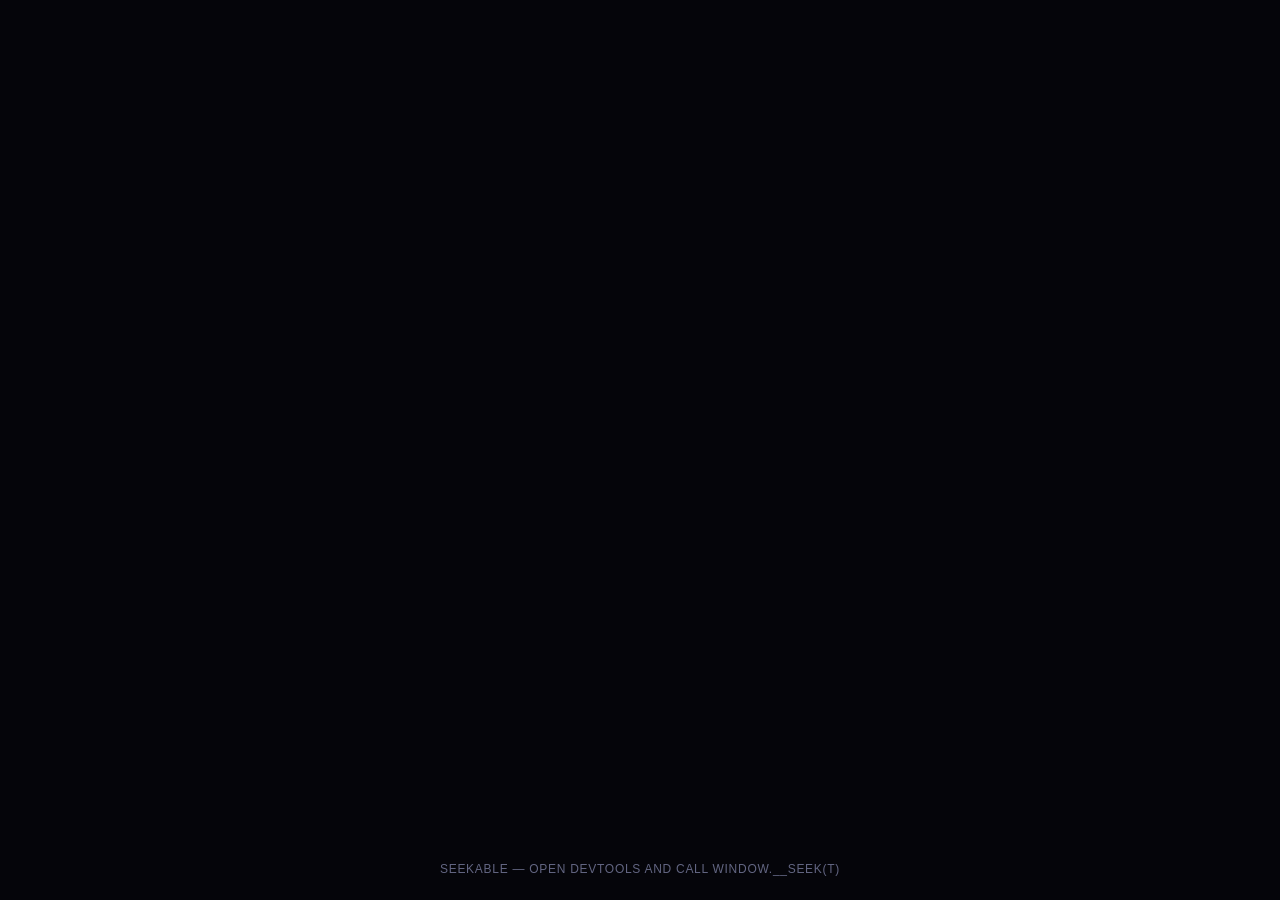
==== index.html @ 78db210d "feat(ui): add index.html" ====
<!DOCTYPE html>
<html lang="en">
<head>
<meta charset="UTF-8" />
<meta name="viewport" content="width=device-width, initial-scale=1" />
<title>DNS Explainer - Three.js + GSAP</title>
<style>
  * { margin: 0; padding: 0; box-sizing: border-box; }
  html, body { width: 100%; height: 100%; overflow: hidden; background: #05050a; color: #e8eaf2; font-family: -apple-system, BlinkMacSystemFont, "Segoe UI", Roboto, Helvetica, Arial, sans-serif; }
  #canvas { position: absolute; inset: 0; display: block; }
  .overlay { position: absolute; inset: 0; pointer-events: none; display: flex; flex-direction: column; justify-content: center; align-items: center; z-index: 10; }
  .label {
    pointer-events: auto;
    position: absolute;
    padding: 8px 14px;
    border-radius: 8px;
    background: rgba(15, 15, 24, 0.85);
    border: 1px solid rgba(255, 255, 255, 0.12);
    backdrop-filter: blur(6px);
    color: #e8eaf2;
    font-size: 13px;
    font-weight: 600;
    white-space: nowrap;
    transform: translate(-50%, -50%);
    opacity: 0;
    visibility: hidden;
    transition: opacity 0.25s ease, transform 0.25s ease;
    will-change: transform, opacity;
  }
  .label.show { opacity: 1; visibility: visible; }
  .label::after {
    content: "";
    position: absolute;
    bottom: -6px; left: 50%;
    transform: translateX(-50%);
    width: 0; height: 0;
    border-left: 6px solid transparent;
    border-right: 6px solid transparent;
    border-top: 6px solid rgba(255, 255, 255, 0.12);
  }
  .hint {
    position: absolute; bottom: 24px; left: 50%;
    transform: translateX(-50%);
    color: #7a7ea0;
    font-size: 12px;
    letter-spacing: 0.06em;
    text-transform: uppercase;
    opacity: 0.8;
  }
</style>
</head>
<body>
<div id="canvas"></div>
<div class="overlay">
  <div class="label" id="lbl-main">Typing "sysminu.com"</div>
  <div class="label" id="lbl-sub" style="margin-top:8px; font-size:11px; color:#9aa0bc; font-weight:500;"></div>
</div>
<div class="hint">Seekable — open DevTools and call window.__seek(t)</div>

<script type="importmap">
{
  "imports": {
    "three": "https://esm.sh/three@0.169.0",
    "three/addons/": "https://esm.sh/three@0.169.0/examples/jsm/",
    "gsap": "https://esm.sh/gsap@3.12.5"
  }
}
</script>

<script type="module">
import * as THREE from "three";
import { gsap } from "gsap";
import { OrbitControls } from "three/addons/controls/OrbitControls.js";

const CANVAS = document.getElementById("canvas");
const SCENE = new THREE.Scene();

// Dark gradient background via scene fog + renderer clear color
SCENE.background = new THREE.Color(0x0a0a14);
SCENE.fog = new THREE.FogExp2(0x0a0a14, 0.015);

const CAMERA = new THREE.PerspectiveCamera(45, window.innerWidth / window.innerHeight, 0.1, 200);
CAMERA.position.set(0, 0, 18);

const RENDERER = new THREE.WebGLRenderer({ antialias: true, alpha: false, powerPreference: "high-performance" });
RENDERER.setSize(window.innerWidth, window.innerHeight);
RENDERER.setPixelRatio(Math.min(window.devicePixelRatio, 2));
RENDERER.toneMapping = THREE.ACESFilmicToneMapping;
RENDERER.toneMappingExposure = 1.1;
CANVAS.appendChild(RENDERER.domElement);

// ---------- Lighting (key + rim + ambient) ----------
const AMBIENT = new THREE.AmbientLight(0xffffff, 0.35);
SCENE.add(AMBIENT);

const KEY = new THREE.DirectionalLight(0xffffff, 1.6);
KEY.position.set(8, 6, 4);
SCENE.add(KEY);

const RIM = new THREE.DirectionalLight(0x2aa0ff, 1.0);
RIM.position.set(-6, 2, -6);
SCENE.add(RIM);

const FILL = new THREE.PointLight(0xaa44ff, 2.5, 20);
FILL.position.set(0, 4, 2);
SCENE.add(FILL);

// ---------- Material helpers ----------
const MAT_NODE = new THREE.MeshStandardMaterial({ color: 0x6b7280, roughness: 0.45, metalness: 0.35, flatShading: true });
const MAT_NODE_ACTIVE = new THREE.MeshStandardMaterial({ color: 0x22c55e, roughness: 0.3, metalness: 0.5, flatShading: true, emissive: 0x22c55e, emissiveIntensity: 0.6 });
const MAT_PACKET = new THREE.MeshStandardMaterial({ color: 0x38bdf8, roughness: 0.2, metalness: 0.6, flatShading: true, emissive: 0x38bdf8, emissiveIntensity: 1.2 });
const MAT_LINE = new THREE.LineBasicMaterial({ color: 0x334155, transparent: true, opacity: 0.35 });

// ---------- Procedural scene objects ----------
const GROUP = new THREE.Group();
SCENE.add(GROUP);

function makeBox(w, h, d, mat = MAT_NODE) {
  const geo = new THREE.BoxGeometry(w, h, d);
  const mesh = new THREE.Mesh(geo, mat);
  return mesh;
}
function makeSphere(r, mat = MAT_NODE, segs = 14) {
  const geo = new THREE.SphereGeometry(r, segs, segs);
  return new THREE.Mesh(geo, mat);
}
function makeCylinder(rTop, rBot, h, mat = MAT_NODE, segs = 10) {
  const geo = new THREE.CylinderGeometry(rTop, rBot, h, segs);
  return new THREE.Mesh(geo, mat);
}
function makeTorus(r, tube, mat = MAT_NODE) {
  const geo = new THREE.TorusGeometry(r, tube, 10, 20);
  return new THREE.Mesh(geo, mat);
}

// Node helper: box body + orbiting ring + label anchor
function createNode(name, pos, bodyMat, scale = 1) {
  const root = new THREE.Group();
  root.name = name;
  root.position.copy(pos);
  const body = makeBox(1.4 * scale, 1.4 * scale, 1.4 * scale, bodyMat);
  body.name = name + "-body";
  root.add(body);

  const ring = makeTorus(0.9 * scale, 0.07 * scale, MAT_LINE);
  ring.rotation.x = Math.PI / 2;
  root.add(ring);

  const dot = new THREE.Mesh(new THREE.SphereGeometry(0.12 * scale, 8, 8), bodyMat);
  dot.position.y = 0.85 * scale;
  dot.name = name + "-dot";
  root.add(dot);

  GROUP.add(root);
  return { root, body, dot };
}

const NODES = {};
NODES.user = createNode("user", new THREE.Vector3(-7, 0, 0), MAT_NODE, 1.0);
NODES.resolver = createNode("resolver", new THREE.Vector3(0, 0, 5), MAT_NODE, 1.1);
NODES.root = createNode("root", new THREE.Vector3(6, 1, -4), MAT_NODE, 1.6);
NODES.tld = createNode("tld", new THREE.Vector3(-2, -2, -7), MAT_NODE, 1.2);
NODES.auth = createNode("auth", new THREE.Vector3(7, -1, 8), MAT_NODE, 1.3);

// ---------- Lines between nodes (disconnection/reconnection) ----------
function makeLine(a, b) {
  const pts = [a.clone(), b.clone()];
  const geo = new THREE.BufferGeometry().setFromPoints(pts);
  const line = new THREE.LineSegments(geo, MAT_LINE);
  line.frustumCulled = false;
  return line;
}

const LINES = {};
function addLine(name, a, b) {
  const line = makeLine(a, b);
  GROUP.add(line);
  LINES[name] = line;
  return line;
}

// Nodes positions in world space (we'll track roots' world positions)
function worldPos(obj) {
  const v = new THREE.Vector3();
  obj.getWorldPosition(v);
  return v;
}

addLine("user-resolver", NODES.user.root.position, NODES.resolver.root.position);
addLine("resolver-root", NODES.resolver.root.position, NODES.root.root.position);
addLine("root-tld", NODES.root.root.position, NODES.tld.root.position);
addLine("tld-auth", NODES.tld.root.position, NODES.auth.root.position);
addLine("auth-resolver", NODES.auth.root.position, NODES.resolver.root.position);
addLine("resolver-user", NODES.resolver.root.position, NODES.user.root.position);

// Initially hide all lines
Object.values(LINES).forEach(l => (l.visible = false));

// ---------- Glowing packet (mesh + light) ----------
const PACKET_GROUP = new THREE.Group();
const packetBody = makeSphere(0.22, MAT_PACKET);
PACKET_GROUP.add(packetBody);
const packetLight = new THREE.PointLight(0x38bdf8, 3, 8);
packetLight.position.set(0, 0, 0);
PACKET_GROUP.add(packetLight);
SCENE.add(PACKET_GROUP);
PACKET_GROUP.visible = false;

// Text overlay references
const LBL_MAIN = document.getElementById("lbl-main");
const LBL_SUB = document.getElementById("lbl-sub");

// ---------- Projection helper ----------
function project(vector) {
  vector.clone().project(CAMERA);
  const x = (vector.x * 0.5 + 0.5) * window.innerWidth;
  const y = (-(vector.y * 0.5) + 0.5) * window.innerHeight;
  return { x, y };
}

// ---------- Deterministic timeline ----------
const TL = gsap.timeline({ paused: true, smoothChildTiming: true });

// Animate helpers
function fadeIn(obj, dur = 0.4, from = 0, to = 1) {
  obj.visible = true;
  return TL.to(obj, { duration: dur, opacity: from === 0 ? 0 : 0, visible: true, ease: "none" }, 0)
    .to(obj, { duration: dur, opacity: to, ease: "power2.out" }, "<");
}
// simpler: use opacity on material for meshes, visible for groups

function setVisible(obj, v) {
  obj.visible = v;
}

// Build the 60s timeline
const DUR = 60;

// Track line visibility via GSAP on .visible property isn't supported directly; use onStart/onUpdate callbacks or set visible at start of segments.

// Helper to set line visible at a time
function showLineAt(time, name) {
  TL.to({}, { duration: 0, onStart: () => { LINES[name].visible = true; } }, time);
}
function hideLineAt(time, name) {
  TL.to({}, { duration: 0, onStart: () => { LINES[name].visible = false; } }, time);
}

// Utility: move packet along path between two world points
function movePacket(fromObj, toObj, startTime, dur) {
  const p0 = { x: fromObj.position.x, y: fromObj.position.y, z: fromObj.position.z };
  const p1 = { x: toObj.position.x, y: toObj.position.y, z: toObj.position.z };
  const mid = { x: (p0.x + p1.x) / 2, y: (p0.y + p1.y) / 2 + 1.2, z: (p0.z + p1.z) / 2 };
  TL.to(PACKET_GROUP.position, {
    duration: dur,
    bezier: { type: "cubic", values: [p0, mid, mid, p1] },
    ease: "power2.inOut",
  }, startTime);
  TL.to(PACKET_GROUP.scale, { duration: dur * 0.3, x: 1.5, y: 1.5, z: 1.5, yoyo: true, repeat: 1, ease: "power2.inOut" }, startTime);
}

// Utility: node pulse
function pulseNode(name, t, dur = 0.6) {
  const node = NODES[name].body;
  TL.to(node.scale, { duration: dur * 0.3, x: 1.25, y: 1.25, z: 1.25, ease: "power2.out" }, t);
  TL.to(node.scale, { duration: dur * 0.3, x: 1, y: 1, z: 1, ease: "power2.in" }, t + dur * 0.3);
  TL.to(node.material, { duration: dur, emissiveIntensity: 1.2, ease: "power2.inOut" }, t);
  TL.to(node.material, { duration: dur, emissiveIntensity: 0.6 }, t + dur);
}

// Utility: camera move
function camTo(pos, target, t, dur, ease = "power2.inOut") {
  TL.to(CAMERA.position, { duration: dur, x: pos.x, y: pos.y, z: pos.z, ease }, t);
  TL.to(CAMERA, { duration: dur, lookAt: { x: target.x, y: target.y, z: target.z }, ease }, t);
}

// Utility: label
function setLabel(main, sub, t, dur = 0.3, hold = 3) {
  TL.to({}, { duration: 0, onStart: () => { LBL_MAIN.textContent = main; LBL_SUB.textContent = sub; LBL_MAIN.classList.add("show"); LBL_SUB.classList.add("show"); } }, t);
  TL.to({}, { duration: 0, onStart: () => { LBL_MAIN.classList.remove("show"); LBL_SUB.classList.remove("show"); } }, t + dur + hold);
}

// Build animation
// 0-5 Hook: User types
camTo(new THREE.Vector3(-7, 2, 6), NODES.user.root.position, 0, 2);
setLabel("Typing \"sysminu.com\"", "User initiates DNS query", 0, 0.3, 5);
pulseNode("user", 1, 0.8);
TL.to(NODES.user.dot.material, { duration: 0.4, emissiveIntensity: 2, emissive: 0x22c55e }, 1);
TL.to(NODES.user.dot.material, { duration: 0.4, emissiveIntensity: 0.4, emissive: 0x6b7280 }, 1.8);

// 5-12 Request: packet user -> resolver
PACKET_GROUP.visible = true;
TL.set(PACKET_GROUP.position, { x: NODES.user.root.position.x, y: NODES.user.root.position.y, z: NODES.user.root.position.z }, 5);
movePacket(NODES.user.root, NODES.resolver.root, 5, 2);
setLabel("The Request", "Packet travels to Resolver", 5, 0.3, 6);
pulseNode("resolver", 7.5, 0.8);
camTo(new THREE.Vector3(-2, 1, 8), new THREE.Vector3(-3.5, 0, 2.5), 5, 3);

// 12-20 Root: resolver -> root server
movePacket(NODES.resolver.root, NODES.root.root, 12, 2.5);
setLabel("The Root Server", "Resolver queries root for TLD", 12, 0.3, 7);
pulseNode("root", 15, 1);
showLineAt(13, "resolver-root");
camTo(new THREE.Vector3(8, 4, -2), NODES.root.root.position, 12, 3);

// 20-30 TLD: root -> tld
movePacket(NODES.root.root, NODES.tld.root, 20, 2.5);
setLabel("The TLD Server (.com)", "Root points to .com TLD", 20, 0.3, 9);
pulseNode("tld", 23, 1);
showLineAt(21, "root-tld");
camTo(new THREE.Vector3(0, -4, -9), NODES.tld.root.position, 20, 3);

// 30-40 Authoritative: tld -> auth
movePacket(NODES.tld.root, NODES.auth.root, 30, 2.5);
setLabel("Authoritative Server", "TLD returns sysminu.com IP", 30, 0.3, 9);
pulseNode("auth", 33, 1);
showLineAt(31, "tld-auth");
camTo(new THREE.Vector3(9, 1, 9), NODES.auth.root.position, 30, 3);

// 40-50 Return: auth -> resolver -> user
TL.to(PACKET_GROUP.position, { duration: 0, x: NODES.auth.root.position.x, y: NODES.auth.root.position.y, z: NODES.auth.root.position.z }, 40);
movePacket(NODES.auth.root, NODES.resolver.root, 40, 2);
movePacket(NODES.resolver.root, NODES.user.root, 42, 2);
setLabel("The Return", "IP travels back to Resolver, then User", 40, 0.3, 9);
pulseNode("user", 44, 1);
showLineAt(41, "auth-resolver");
showLineAt(43, "resolver-user");
camTo(new THREE.Vector3(-5, 2, 7), new THREE.Vector3(-2, 0, 2), 40, 3);

// 50-60 Resolution: user <-> auth connected
TL.to({}, { duration: 0, onStart: () => { Object.values(LINES).forEach(l => l.visible = true); } }, 50);
setLabel("Connection Established", "sysminu.com resolved — connected", 50, 0.3, 10);
pulseNode("auth", 52, 1);
pulseNode("user", 52, 1);
camTo(new THREE.Vector3(0, 6, 22), new THREE.Vector3(0, 0, 0), 50, 4);

// End: hold
TL.to({}, { duration: 0 }, 60);

// ---------- Render loop ----------
const CONTROLS = new OrbitControls(CAMERA, RENDERER.domElement);
CONTROLS.enabled = false;

function render() {
  RENDERER.render(SCENE, CAMERA);
  // update labels by projecting node dot positions
  updateLabels();
}

function updateLabels() {
  // Position sub-label near active node if any; keep centered for now
}

// Expose seek
window.__timelines = [TL];
window.__duration = DUR;
window.__seek = async (t) => {
  t = Math.max(0, Math.min(DUR, t));
  TL.pause();
  TL.time(t);
  render();
  await new Promise(r => requestAnimationFrame(r));
  await new Promise(r => requestAnimationFrame(r));
  render();
};

// Initial render
TL.pause();
TL.time(0);
render();

// Resize
window.addEventListener("resize", () => {
  CAMERA.aspect = window.innerWidth / window.innerHeight;
  CAMERA.updateProjectionMatrix();
  RENDERER.setSize(window.innerWidth, window.innerHeight);
  render();
});

// Auto-play once
let started = false;
function start() {
  if (started) return;
  started = true;
  TL.play();
}
window.addEventListener("pointerdown", start, { once: true });
window.addEventListener("keydown", start, { once: true });

// Also auto-start after a brief moment if no interaction
setTimeout(start, 1500);

render();
</script>
</body>
</html>
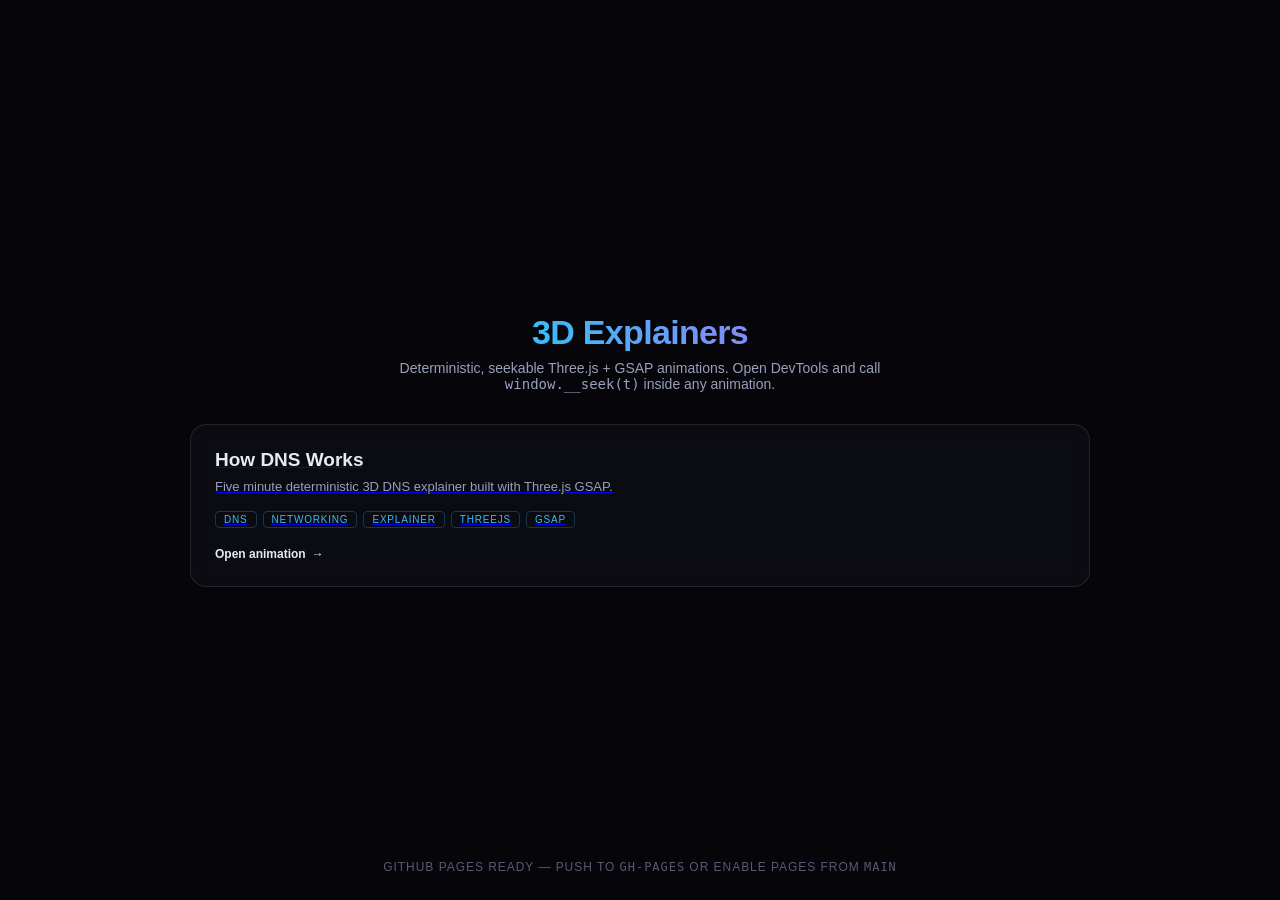
==== commit 7d509736: "feat(ui): implement animation dashboard layout Refactor index.html to use a grid-based card layout a" ====
--- a/index.html
+++ b/index.html
@@ -3,394 +3,73 @@
 <head>
 <meta charset="UTF-8" />
 <meta name="viewport" content="width=device-width, initial-scale=1" />
-<title>DNS Explainer - Three.js + GSAP</title>
+<title>3D Explainer Animations</title>
 <style>
   * { margin: 0; padding: 0; box-sizing: border-box; }
   html, body { width: 100%; height: 100%; overflow: hidden; background: #05050a; color: #e8eaf2; font-family: -apple-system, BlinkMacSystemFont, "Segoe UI", Roboto, Helvetica, Arial, sans-serif; }
   #canvas { position: absolute; inset: 0; display: block; }
-  .overlay { position: absolute; inset: 0; pointer-events: none; display: flex; flex-direction: column; justify-content: center; align-items: center; z-index: 10; }
-  .label {
-    pointer-events: auto;
-    position: absolute;
-    padding: 8px 14px;
-    border-radius: 8px;
-    background: rgba(15, 15, 24, 0.85);
-    border: 1px solid rgba(255, 255, 255, 0.12);
-    backdrop-filter: blur(6px);
-    color: #e8eaf2;
-    font-size: 13px;
-    font-weight: 600;
-    white-space: nowrap;
-    transform: translate(-50%, -50%);
-    opacity: 0;
-    visibility: hidden;
-    transition: opacity 0.25s ease, transform 0.25s ease;
-    will-change: transform, opacity;
-  }
-  .label.show { opacity: 1; visibility: visible; }
-  .label::after {
-    content: "";
-    position: absolute;
-    bottom: -6px; left: 50%;
-    transform: translateX(-50%);
-    width: 0; height: 0;
-    border-left: 6px solid transparent;
-    border-right: 6px solid transparent;
-    border-top: 6px solid rgba(255, 255, 255, 0.12);
-  }
-  .hint {
-    position: absolute; bottom: 24px; left: 50%;
-    transform: translateX(-50%);
-    color: #7a7ea0;
-    font-size: 12px;
-    letter-spacing: 0.06em;
-    text-transform: uppercase;
-    opacity: 0.8;
-  }
+  .wrap { position: relative; z-index: 20; height: 100%; display: flex; flex-direction: column; align-items: center; justify-content: center; padding: 24px; }
+  h1 { font-size: 34px; font-weight: 800; letter-spacing: -0.02em; margin-bottom: 8px; background: linear-gradient(90deg, #38bdf8, #818cf8); -webkit-background-clip: text; -webkit-text-fill-color: transparent; }
+  p.sub { color: #9aa0bc; font-size: 14px; margin-bottom: 32px; text-align: center; max-width: 560px; }
+  .grid { display: grid; grid-template-columns: repeat(auto-fit, minmax(300px, 1fr)); gap: 20px; width: 100%; max-width: 900px; }
+  .card { position: relative; border-radius: 16px; border: 1px solid rgba(255,255,255,0.1); background: rgba(15,15,24,0.6); backdrop-filter: blur(10px); padding: 24px; cursor: pointer; transition: transform .2s, border-color .2s; overflow: hidden; }
+  .card::before { content: ""; position: absolute; inset: 0; background: linear-gradient(135deg, rgba(56,189,248,0.06), rgba(129,140,248,0.06)); opacity: 0; transition: opacity .2s; }
+  .card:hover { transform: translateY(-4px); border-color: rgba(56,189,248,0.5); }
+  .card:hover::before { opacity: 1; }
+  .card h2 { font-size: 19px; font-weight: 700; margin-bottom: 6px; color: #e8eaf2; }
+  .card .desc { font-size: 13px; color: #9aa0bc; line-height: 1.5; margin-bottom: 14px; }
+  .card .tags { display: flex; flex-wrap: wrap; gap: 6px; margin-bottom: 16px; }
+  .card .tag { font-size: 10px; text-transform: uppercase; letter-spacing: 0.08em; color: #38bdf8; border: 1px solid rgba(56,189,248,0.25); border-radius: 4px; padding: 2px 8px; }
+  .card .open { font-size: 12px; font-weight: 700; color: #e8eaf2; display: inline-flex; align-items: center; gap: 6px; }
+  .card .open::after { content: "→"; }
+  .empty { color: #7a7ea0; font-size: 16px; text-align: center; }
+  .hint { position: absolute; bottom: 26px; left: 50%; transform: translateX(-50%); color: #7a7ea0; font-size: 12px; letter-spacing: 0.08em; text-transform: uppercase; opacity: 0.7; }
 </style>
 </head>
 <body>
 <div id="canvas"></div>
-<div class="overlay">
-  <div class="label" id="lbl-main">Typing "sysminu.com"</div>
-  <div class="label" id="lbl-sub" style="margin-top:8px; font-size:11px; color:#9aa0bc; font-weight:500;"></div>
+<div class="wrap">
+  <h1>3D Explainers</h1>
+  <p class="sub">Deterministic, seekable Three.js + GSAP animations. Open DevTools and call <code>window.__seek(t)</code> inside any animation.</p>
+  <div class="grid" id="grid"></div>
 </div>
-<div class="hint">Seekable — open DevTools and call window.__seek(t)</div>
+<div class="hint">GitHub Pages ready — push to <code>gh-pages</code> or enable Pages from <code>main</code></div>
 
 <script type="importmap">
 {
-  "imports": {
-    "three": "https://esm.sh/three@0.169.0",
-    "three/addons/": "https://esm.sh/three@0.169.0/examples/jsm/",
-    "gsap": "https://esm.sh/gsap@3.12.5"
-  }
+  "imports": {}
 }
 </script>
-
-<script type="module">
-import * as THREE from "three";
-import { gsap } from "gsap";
-import { OrbitControls } from "three/addons/controls/OrbitControls.js";
-
-const CANVAS = document.getElementById("canvas");
-const SCENE = new THREE.Scene();
-
-// Dark gradient background via scene fog + renderer clear color
-SCENE.background = new THREE.Color(0x0a0a14);
-SCENE.fog = new THREE.FogExp2(0x0a0a14, 0.015);
-
-const CAMERA = new THREE.PerspectiveCamera(45, window.innerWidth / window.innerHeight, 0.1, 200);
-CAMERA.position.set(0, 0, 18);
-
-const RENDERER = new THREE.WebGLRenderer({ antialias: true, alpha: false, powerPreference: "high-performance" });
-RENDERER.setSize(window.innerWidth, window.innerHeight);
-RENDERER.setPixelRatio(Math.min(window.devicePixelRatio, 2));
-RENDERER.toneMapping = THREE.ACESFilmicToneMapping;
-RENDERER.toneMappingExposure = 1.1;
-CANVAS.appendChild(RENDERER.domElement);
-
-// ---------- Lighting (key + rim + ambient) ----------
-const AMBIENT = new THREE.AmbientLight(0xffffff, 0.35);
-SCENE.add(AMBIENT);
-
-const KEY = new THREE.DirectionalLight(0xffffff, 1.6);
-KEY.position.set(8, 6, 4);
-SCENE.add(KEY);
-
-const RIM = new THREE.DirectionalLight(0x2aa0ff, 1.0);
-RIM.position.set(-6, 2, -6);
-SCENE.add(RIM);
-
-const FILL = new THREE.PointLight(0xaa44ff, 2.5, 20);
-FILL.position.set(0, 4, 2);
-SCENE.add(FILL);
-
-// ---------- Material helpers ----------
-const MAT_NODE = new THREE.MeshStandardMaterial({ color: 0x6b7280, roughness: 0.45, metalness: 0.35, flatShading: true });
-const MAT_NODE_ACTIVE = new THREE.MeshStandardMaterial({ color: 0x22c55e, roughness: 0.3, metalness: 0.5, flatShading: true, emissive: 0x22c55e, emissiveIntensity: 0.6 });
-const MAT_PACKET = new THREE.MeshStandardMaterial({ color: 0x38bdf8, roughness: 0.2, metalness: 0.6, flatShading: true, emissive: 0x38bdf8, emissiveIntensity: 1.2 });
-const MAT_LINE = new THREE.LineBasicMaterial({ color: 0x334155, transparent: true, opacity: 0.35 });
-
-// ---------- Procedural scene objects ----------
-const GROUP = new THREE.Group();
-SCENE.add(GROUP);
-
-function makeBox(w, h, d, mat = MAT_NODE) {
-  const geo = new THREE.BoxGeometry(w, h, d);
-  const mesh = new THREE.Mesh(geo, mat);
-  return mesh;
-}
-function makeSphere(r, mat = MAT_NODE, segs = 14) {
-  const geo = new THREE.SphereGeometry(r, segs, segs);
-  return new THREE.Mesh(geo, mat);
-}
-function makeCylinder(rTop, rBot, h, mat = MAT_NODE, segs = 10) {
-  const geo = new THREE.CylinderGeometry(rTop, rBot, h, segs);
-  return new THREE.Mesh(geo, mat);
-}
-function makeTorus(r, tube, mat = MAT_NODE) {
-  const geo = new THREE.TorusGeometry(r, tube, 10, 20);
-  return new THREE.Mesh(geo, mat);
-}
-
-// Node helper: box body + orbiting ring + label anchor
-function createNode(name, pos, bodyMat, scale = 1) {
-  const root = new THREE.Group();
-  root.name = name;
-  root.position.copy(pos);
-  const body = makeBox(1.4 * scale, 1.4 * scale, 1.4 * scale, bodyMat);
-  body.name = name + "-body";
-  root.add(body);
-
-  const ring = makeTorus(0.9 * scale, 0.07 * scale, MAT_LINE);
-  ring.rotation.x = Math.PI / 2;
-  root.add(ring);
-
-  const dot = new THREE.Mesh(new THREE.SphereGeometry(0.12 * scale, 8, 8), bodyMat);
-  dot.position.y = 0.85 * scale;
-  dot.name = name + "-dot";
-  root.add(dot);
-
-  GROUP.add(root);
-  return { root, body, dot };
-}
-
-const NODES = {};
-NODES.user = createNode("user", new THREE.Vector3(-7, 0, 0), MAT_NODE, 1.0);
-NODES.resolver = createNode("resolver", new THREE.Vector3(0, 0, 5), MAT_NODE, 1.1);
-NODES.root = createNode("root", new THREE.Vector3(6, 1, -4), MAT_NODE, 1.6);
-NODES.tld = createNode("tld", new THREE.Vector3(-2, -2, -7), MAT_NODE, 1.2);
-NODES.auth = createNode("auth", new THREE.Vector3(7, -1, 8), MAT_NODE, 1.3);
-
-// ---------- Lines between nodes (disconnection/reconnection) ----------
-function makeLine(a, b) {
-  const pts = [a.clone(), b.clone()];
-  const geo = new THREE.BufferGeometry().setFromPoints(pts);
-  const line = new THREE.LineSegments(geo, MAT_LINE);
-  line.frustumCulled = false;
-  return line;
-}
-
-const LINES = {};
-function addLine(name, a, b) {
-  const line = makeLine(a, b);
-  GROUP.add(line);
-  LINES[name] = line;
-  return line;
-}
-
-// Nodes positions in world space (we'll track roots' world positions)
-function worldPos(obj) {
-  const v = new THREE.Vector3();
-  obj.getWorldPosition(v);
-  return v;
-}
-
-addLine("user-resolver", NODES.user.root.position, NODES.resolver.root.position);
-addLine("resolver-root", NODES.resolver.root.position, NODES.root.root.position);
-addLine("root-tld", NODES.root.root.position, NODES.tld.root.position);
-addLine("tld-auth", NODES.tld.root.position, NODES.auth.root.position);
-addLine("auth-resolver", NODES.auth.root.position, NODES.resolver.root.position);
-addLine("resolver-user", NODES.resolver.root.position, NODES.user.root.position);
-
-// Initially hide all lines
-Object.values(LINES).forEach(l => (l.visible = false));
-
-// ---------- Glowing packet (mesh + light) ----------
-const PACKET_GROUP = new THREE.Group();
-const packetBody = makeSphere(0.22, MAT_PACKET);
-PACKET_GROUP.add(packetBody);
-const packetLight = new THREE.PointLight(0x38bdf8, 3, 8);
-packetLight.position.set(0, 0, 0);
-PACKET_GROUP.add(packetLight);
-SCENE.add(PACKET_GROUP);
-PACKET_GROUP.visible = false;
-
-// Text overlay references
-const LBL_MAIN = document.getElementById("lbl-main");
-const LBL_SUB = document.getElementById("lbl-sub");
-
-// ---------- Projection helper ----------
-function project(vector) {
-  vector.clone().project(CAMERA);
-  const x = (vector.x * 0.5 + 0.5) * window.innerWidth;
-  const y = (-(vector.y * 0.5) + 0.5) * window.innerHeight;
-  return { x, y };
-}
-
-// ---------- Deterministic timeline ----------
-const TL = gsap.timeline({ paused: true, smoothChildTiming: true });
-
-// Animate helpers
-function fadeIn(obj, dur = 0.4, from = 0, to = 1) {
-  obj.visible = true;
-  return TL.to(obj, { duration: dur, opacity: from === 0 ? 0 : 0, visible: true, ease: "none" }, 0)
-    .to(obj, { duration: dur, opacity: to, ease: "power2.out" }, "<");
-}
-// simpler: use opacity on material for meshes, visible for groups
-
-function setVisible(obj, v) {
-  obj.visible = v;
-}
-
-// Build the 60s timeline
-const DUR = 60;
-
-// Track line visibility via GSAP on .visible property isn't supported directly; use onStart/onUpdate callbacks or set visible at start of segments.
-
-// Helper to set line visible at a time
-function showLineAt(time, name) {
-  TL.to({}, { duration: 0, onStart: () => { LINES[name].visible = true; } }, time);
-}
-function hideLineAt(time, name) {
-  TL.to({}, { duration: 0, onStart: () => { LINES[name].visible = false; } }, time);
-}
-
-// Utility: move packet along path between two world points
-function movePacket(fromObj, toObj, startTime, dur) {
-  const p0 = { x: fromObj.position.x, y: fromObj.position.y, z: fromObj.position.z };
-  const p1 = { x: toObj.position.x, y: toObj.position.y, z: toObj.position.z };
-  const mid = { x: (p0.x + p1.x) / 2, y: (p0.y + p1.y) / 2 + 1.2, z: (p0.z + p1.z) / 2 };
-  TL.to(PACKET_GROUP.position, {
-    duration: dur,
-    bezier: { type: "cubic", values: [p0, mid, mid, p1] },
-    ease: "power2.inOut",
-  }, startTime);
-  TL.to(PACKET_GROUP.scale, { duration: dur * 0.3, x: 1.5, y: 1.5, z: 1.5, yoyo: true, repeat: 1, ease: "power2.inOut" }, startTime);
-}
-
-// Utility: node pulse
-function pulseNode(name, t, dur = 0.6) {
-  const node = NODES[name].body;
-  TL.to(node.scale, { duration: dur * 0.3, x: 1.25, y: 1.25, z: 1.25, ease: "power2.out" }, t);
-  TL.to(node.scale, { duration: dur * 0.3, x: 1, y: 1, z: 1, ease: "power2.in" }, t + dur * 0.3);
-  TL.to(node.material, { duration: dur, emissiveIntensity: 1.2, ease: "power2.inOut" }, t);
-  TL.to(node.material, { duration: dur, emissiveIntensity: 0.6 }, t + dur);
-}
-
-// Utility: camera move
-function camTo(pos, target, t, dur, ease = "power2.inOut") {
-  TL.to(CAMERA.position, { duration: dur, x: pos.x, y: pos.y, z: pos.z, ease }, t);
-  TL.to(CAMERA, { duration: dur, lookAt: { x: target.x, y: target.y, z: target.z }, ease }, t);
-}
-
-// Utility: label
-function setLabel(main, sub, t, dur = 0.3, hold = 3) {
-  TL.to({}, { duration: 0, onStart: () => { LBL_MAIN.textContent = main; LBL_SUB.textContent = sub; LBL_MAIN.classList.add("show"); LBL_SUB.classList.add("show"); } }, t);
-  TL.to({}, { duration: 0, onStart: () => { LBL_MAIN.classList.remove("show"); LBL_SUB.classList.remove("show"); } }, t + dur + hold);
-}
-
-// Build animation
-// 0-5 Hook: User types
-camTo(new THREE.Vector3(-7, 2, 6), NODES.user.root.position, 0, 2);
-setLabel("Typing \"sysminu.com\"", "User initiates DNS query", 0, 0.3, 5);
-pulseNode("user", 1, 0.8);
-TL.to(NODES.user.dot.material, { duration: 0.4, emissiveIntensity: 2, emissive: 0x22c55e }, 1);
-TL.to(NODES.user.dot.material, { duration: 0.4, emissiveIntensity: 0.4, emissive: 0x6b7280 }, 1.8);
-
-// 5-12 Request: packet user -> resolver
-PACKET_GROUP.visible = true;
-TL.set(PACKET_GROUP.position, { x: NODES.user.root.position.x, y: NODES.user.root.position.y, z: NODES.user.root.position.z }, 5);
-movePacket(NODES.user.root, NODES.resolver.root, 5, 2);
-setLabel("The Request", "Packet travels to Resolver", 5, 0.3, 6);
-pulseNode("resolver", 7.5, 0.8);
-camTo(new THREE.Vector3(-2, 1, 8), new THREE.Vector3(-3.5, 0, 2.5), 5, 3);
-
-// 12-20 Root: resolver -> root server
-movePacket(NODES.resolver.root, NODES.root.root, 12, 2.5);
-setLabel("The Root Server", "Resolver queries root for TLD", 12, 0.3, 7);
-pulseNode("root", 15, 1);
-showLineAt(13, "resolver-root");
-camTo(new THREE.Vector3(8, 4, -2), NODES.root.root.position, 12, 3);
-
-// 20-30 TLD: root -> tld
-movePacket(NODES.root.root, NODES.tld.root, 20, 2.5);
-setLabel("The TLD Server (.com)", "Root points to .com TLD", 20, 0.3, 9);
-pulseNode("tld", 23, 1);
-showLineAt(21, "root-tld");
-camTo(new THREE.Vector3(0, -4, -9), NODES.tld.root.position, 20, 3);
-
-// 30-40 Authoritative: tld -> auth
-movePacket(NODES.tld.root, NODES.auth.root, 30, 2.5);
-setLabel("Authoritative Server", "TLD returns sysminu.com IP", 30, 0.3, 9);
-pulseNode("auth", 33, 1);
-showLineAt(31, "tld-auth");
-camTo(new THREE.Vector3(9, 1, 9), NODES.auth.root.position, 30, 3);
-
-// 40-50 Return: auth -> resolver -> user
-TL.to(PACKET_GROUP.position, { duration: 0, x: NODES.auth.root.position.x, y: NODES.auth.root.position.y, z: NODES.auth.root.position.z }, 40);
-movePacket(NODES.auth.root, NODES.resolver.root, 40, 2);
-movePacket(NODES.resolver.root, NODES.user.root, 42, 2);
-setLabel("The Return", "IP travels back to Resolver, then User", 40, 0.3, 9);
-pulseNode("user", 44, 1);
-showLineAt(41, "auth-resolver");
-showLineAt(43, "resolver-user");
-camTo(new THREE.Vector3(-5, 2, 7), new THREE.Vector3(-2, 0, 2), 40, 3);
-
-// 50-60 Resolution: user <-> auth connected
-TL.to({}, { duration: 0, onStart: () => { Object.values(LINES).forEach(l => l.visible = true); } }, 50);
-setLabel("Connection Established", "sysminu.com resolved — connected", 50, 0.3, 10);
-pulseNode("auth", 52, 1);
-pulseNode("user", 52, 1);
-camTo(new THREE.Vector3(0, 6, 22), new THREE.Vector3(0, 0, 0), 50, 4);
-
-// End: hold
-TL.to({}, { duration: 0 }, 60);
-
-// ---------- Render loop ----------
-const CONTROLS = new OrbitControls(CAMERA, RENDERER.domElement);
-CONTROLS.enabled = false;
-
-function render() {
-  RENDERER.render(SCENE, CAMERA);
-  // update labels by projecting node dot positions
-  updateLabels();
-}
-
-function updateLabels() {
-  // Position sub-label near active node if any; keep centered for now
-}
-
-// Expose seek
-window.__timelines = [TL];
-window.__duration = DUR;
-window.__seek = async (t) => {
-  t = Math.max(0, Math.min(DUR, t));
-  TL.pause();
-  TL.time(t);
-  render();
-  await new Promise(r => requestAnimationFrame(r));
-  await new Promise(r => requestAnimationFrame(r));
-  render();
-};
-
-// Initial render
-TL.pause();
-TL.time(0);
-render();
-
-// Resize
-window.addEventListener("resize", () => {
-  CAMERA.aspect = window.innerWidth / window.innerHeight;
-  CAMERA.updateProjectionMatrix();
-  RENDERER.setSize(window.innerWidth, window.innerHeight);
-  render();
-});
-
-// Auto-play once
-let started = false;
-function start() {
-  if (started) return;
-  started = true;
-  TL.play();
-}
-window.addEventListener("pointerdown", start, { once: true });
-window.addEventListener("keydown", start, { once: true });
-
-// Also auto-start after a brief moment if no interaction
-setTimeout(start, 1500);
-
-render();
+<script defer src="animations.js"></script>
+<script defer>
+  (function () {
+    const grid = document.getElementById("grid");
+    function render() {
+      const list = window.ANIMATIONS || [];
+      grid.innerHTML = "";
+      if (!list.length) {
+        grid.innerHTML = '<div class="empty">No animations registered yet. Add entries to /animations.js</div>';
+        return;
+      }
+      list.forEach((a) => {
+        const card = document.createElement("a");
+        card.href = a.path;
+        card.className = "card";
+        card.innerHTML = `
+          <h2>${a.name}</h2>
+          <div class="desc">${a.desc}</div>
+          <div class="tags">${(a.tags || []).map(t => '<span class="tag">' + t + '</span>').join("")}</div>
+          <div class="open">Open animation</div>
+        `;
+        grid.appendChild(card);
+      });
+    }
+    if (document.readyState === "loading") {
+      document.addEventListener("DOMContentLoaded", render);
+    } else {
+      render();
+    }
+  })();
 </script>
 </body>
 </html>
